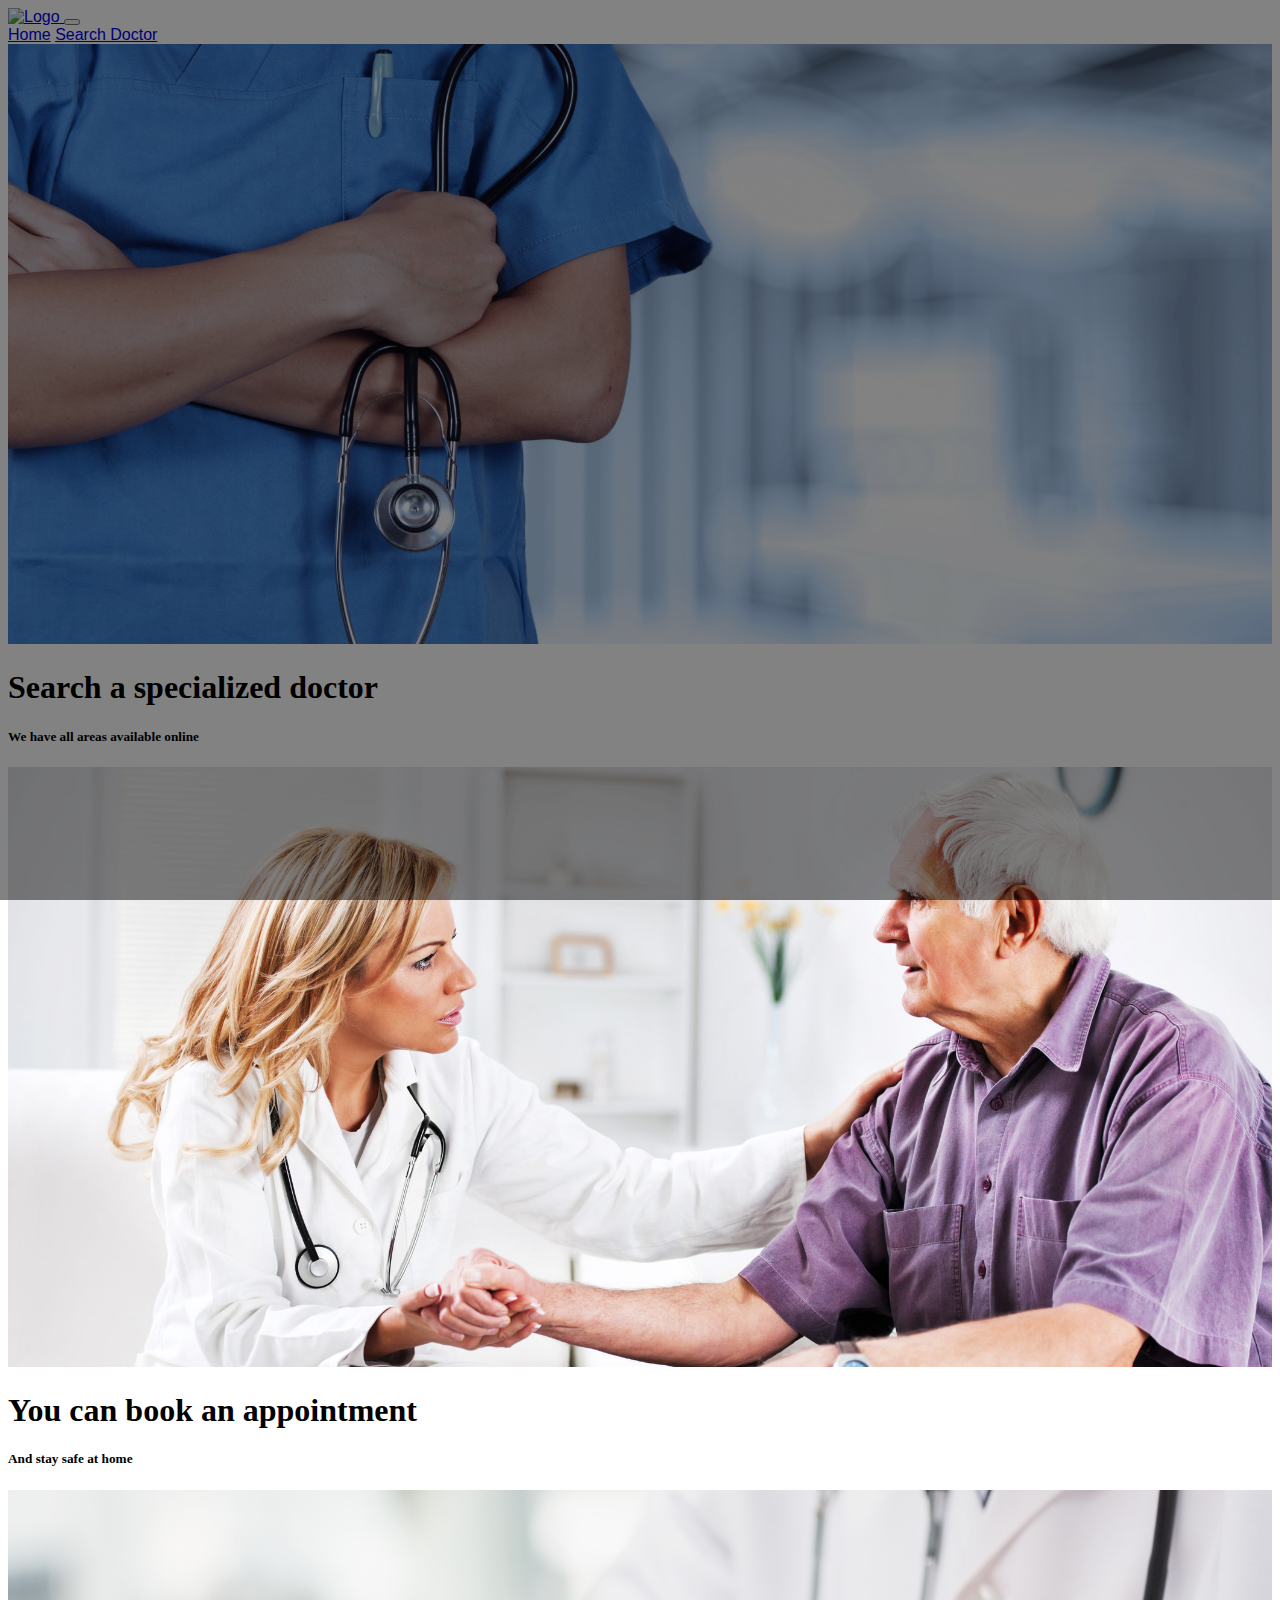
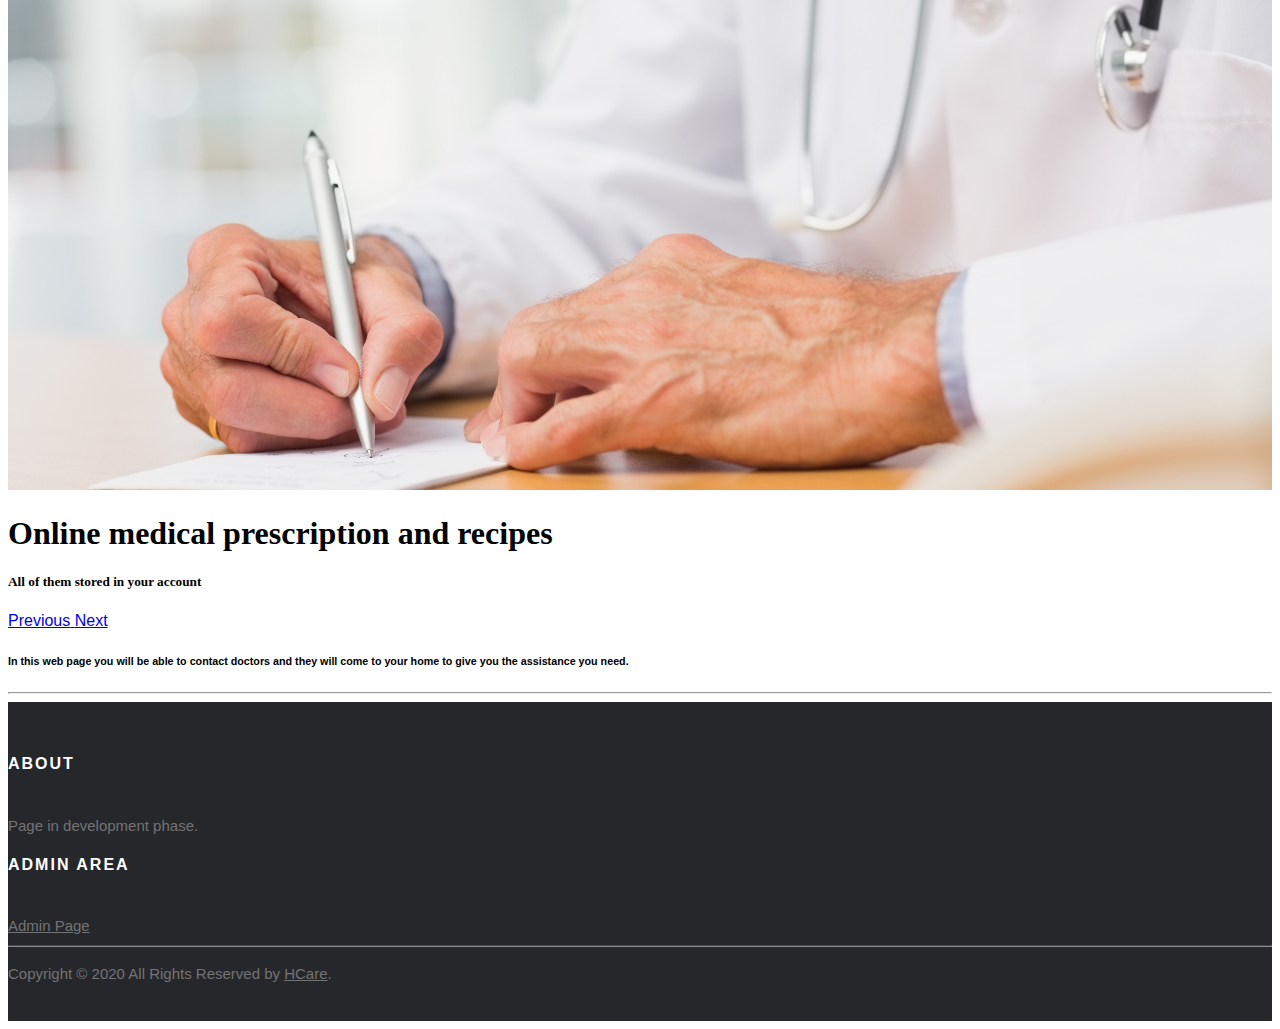
==== index.html @ 336c706d "Implementar Carousel" ====
<!DOCTYPE html>
<html lang="en">

<head>
    <meta charset="utf-8">
    <meta name="viewport" content="width=device-width, initial-scale=1">
    <title>HCare</title>
    <meta name="description" content="HCare é um site de médicos ao domicilio">

    <link rel="stylesheet" type="text/css" href="css/lib/font-awesome.min.css">
    <link rel="stylesheet" type="text/css" href="css/lib/bootstrap.min.css">
    <link rel="stylesheet" type="text/css" href="css/custom.css">
    <link rel='shortcut icon' type='image/x-icon' href='img/favicon.ico' />
</head>

<body>
    <div id="myModal" class="modal">
        <div class="modal-content">
            <div class="container">
                <div class="row">
                    <div class="col-lg-12">
                        <i class="closeModal fa fa-window-close"></i>
                        <form id="loginForm" role="form">
                            <div class="col form-group br-radius-zero">
                                <label>Your email </label>
                                <input type="text" id="loginEmail" class="form-control" placeholder="" required>
                            </div>

                            <div class="col form-group br-radius-zero">
                                <label>Your password</label>
                                <input type="password" id="loginPassword" class="form-control" placeholder="" required>
                            </div>

                            <div class="col form-group br-radius-zero">
                                <div id="loginMessage"></div>
                                <button type="submit" class="btn btn-primary btn-block"> Login </button>
                            </div>
                        </form>
                    </div>
                </div>

            </div>
        </div>
    </div>

    <nav class="navbar navbar-expand-md navbar-light bg-light">
        <a href="index.html" class="navbar-brand">
            <img src="img/logo.png" height="45" alt="Logo">
        </a>
        <button type="button" class="navbar-toggler" data-toggle="collapse" data-target="#navbarCollapse">
            <span class="navbar-toggler-icon"></span>
        </button>

        <div class="collapse navbar-collapse" id="navbarCollapse">
            <div class="navbar-nav">
                <a href="index.html" class="nav-item nav-link active">Home</a>
                <a href="#" class="nav-item nav-link">Search Doctor </a>
            </div>
            <div class="navbar-nav ml-auto">
                <a href="#" id="loginStatusNavLink" class="nav-item nav-link visible"></a>
                <a href="register.html" id="registerNavLink" class="nav-item nav-link"></a>
                <a href="editProfile.html" id="editProfileNavLink" class="nav-item nav-link"></a>
            </div>
        </div>
    </nav>

    <div id="customCarousel" class="carousel slide" data-ride="carousel">
        <div class="carousel-inner">
          <div class="carousel-item active">
            <img class="d-block w-100" src="img/slider/slider-1.jpg" alt="First slide">
            <div class="carousel-caption d-none d-md-block">
                <h1>Search a specialized doctor</h1>
                <h5>We have all areas available online</h5>
              </div>
          </div>
          <div class="carousel-item">
            <img class="d-block w-100" src="img/slider/slider-2.jpg"  alt="Second slide">
            <div class="carousel-caption d-none d-md-block">
                <h1>You can book an appointment</h1>
                <h5>And stay safe at home</h5>
              </div>
          </div>
          <div class="carousel-item">
            <img class="d-block w-100" src="img/slider/slider-3.jpg" alt="Third slide">
            <div class="carousel-caption d-none d-md-block">
                <h1>Online medical prescription and recipes</h1>
                <h5>All of them stored in your account</h5>
              </div>
          </div>
        </div>
        <a class="carousel-control-prev" href="#customCarousel" role="button" data-slide="prev">
          <span class="carousel-control-prev-icon" aria-hidden="true"></span>
          <span class="sr-only">Previous</span>
        </a>
        <a class="carousel-control-next" href="#customCarousel" role="button" data-slide="next">
          <span class="carousel-control-next-icon" aria-hidden="true"></span>
          <span class="sr-only">Next</span>
        </a>
      </div>

    <div class="container">
        <div class="row">
            <div class="col-md-12 text-center">
                <h6>In this web page you will be able to contact doctors and they will come to your home to give you the assistance you need.</h6>
            </div>
        </div>
        <hr>
    </div>

    <footer class="customFooter">
        <div class="container">
            <div class="row">
                <div class="col-md-12">
                    <h6>About</h6>
                    <p class="text-justify">Page in development phase.</p>
                </div>
                <div class="col-md-12">
                    <h6>Admin Area</h6>
                    <a href="admin.html" class="text-justify">Admin Page</a>
                </div>
            </div>
            <hr>
        </div>
        <div class="container">
            <div class="row">
                <div class="col-md-12">
                    <p class="copyright-text">Copyright &copy; 2020 All Rights Reserved by
                        <a href="#">HCare</a>.
                    </p>
                </div>
            </div>
        </div>
    </footer>

    <script src="js/lib/jquery.min.js"></script>
    <script src="js/lib/bootstrap.min.js"></script>
    <script type="module" src="js/App.js"></script>
</body>

</html>
---- css/custom.css ----
/* ################ MAIN ELEMENTS ################ */

body {
    font-family: 'Open Sans', sans-serif;
}

/* ################ CAROUSEL ################ */

.carousel-item h1, .carousel-item h5{
    font-family: "Times New Roman", Times, serif;
}

.carousel-item img
{
    object-fit: cover;
    width: 100%;
    height: 600px;
}

.carousel-item:after {
    content:"";
    display:block;
    position:absolute;
    top:0;
    bottom:0;
    left:0;
    right:0;
    background:rgba(0,0,0,0.2);
  }

/* ################ ADMIN USER PROFILES ################ */

.adminAction {
    width: 90px;
    height: 30px;
}

.main-section {
    border: 2px solid #207785;
    background-color: #fff;
    margin: 30px;
    width: 300px;
}

.user-detail {
    margin: -50px 0px 30px 0px;
}

.user-detail img {
    height: 100px;
    width: 100px;
}

.user-detail h5 {
    margin: 15px 0px 5px 0px;
}


/* ################ MODAL ################ */

.adminModal {
    display: none;
    position: fixed;
    z-index: 1;
    /* Show above everything else */
    left: 0;
    top: 0;
    width: 100%;
    height: 100%;
    overflow: none;
    background-color: rgb(39, 39, 39);
    background-color: rgb(39, 39, 39)
}

.modal {
    display: none;
    position: fixed;
    z-index: 1;
    /* Show above everything else */
    left: 0;
    top: 0;
    width: 100%;
    height: 100%;
    overflow: none;
    background-color: rgb(39, 39, 39);
    background-color: rgba(39, 39, 39, 0.6);
}

.modal-content {
    background-color: #fefefe;
    margin: 15% auto;
    padding: 20px;
    border: 1px solid #888;
    width: 400px;
    -webkit-animation: fadeInDown 500ms ease-in-out;
    animation: fadeInDown 500ms ease-in-out;
}

.closeModal {
    color: #aaa;
    height: 25px;
    width: 25px;
}

.closeModal:hover,
.close:focus {
    color: rgb(22, 17, 17);
    cursor: pointer;
}


/* ################ AVATAR ################ */

.littleAvatar {
    vertical-align: middle;
    width: 50px;
    height: 50px;
    border-radius: 50%;
    cursor: pointer;
}

.avatar {
    vertical-align: middle;
    width: 200px;
    height: 200px;
    border-radius: 50%;
}

.boxAvatar {
    margin-top: 40px;
}


/* ################ ANIMATION ################ */


/* Chrome, Safari, Opera */

@-webkit-keyframes fadeInDown {
    0% {
        opacity: 0;
        -webkit-transform: translateY(-40px);
    }
    100% {
        opacity: 1;
        -webkit-transform: translateY(0);
    }
}


/* Standard syntax */

@keyframes fadeInDown {
    0% {
        opacity: 0;
        transform: translateY(-40px);
    }
    100% {
        opacity: 1;
        transform: translateY(0);
    }
}


/* ################ MAIN PAGE ################ */

.BoxImageWithText {
    position: relative;
    text-align: center;
    color: white;
    object-fit: cover;
}

.ImageCropped {
    object-fit: cover;
    width: 100%;
    height: 700px;
}

.centered {
    position: absolute;
    top: 50%;
    left: 50%;
    transform: translate(-50%, -50%);
}

.jumbotron {
    background: rgba(80, 118, 167, 0.3);
}


/* ################ Ratings ################ */

.lead{
    margin-bottom: 100px;
}

.stars-outer {
    position: relative;
    display: inline-block;
  }
  
.stars-inner {
    position: absolute;
    top: 0;
    left: 0;
    white-space: nowrap;
    overflow: hidden;
    width: 0;
  }
  
.stars-outer::before {
    content: "\f005 \f005 \f005 \f005 \f005";
    font-family: "Font Awesome 5 Free";
    font-weight: 900;
    color: #ccc;
  }
  
.stars-inner::before {
    content: "\f005 \f005 \f005 \f005 \f005";
    font-family: "Font Awesome 5 Free";
    font-weight: 900;
    color: #f8ce0b;
  }


/* ################ FOOTER ################ */

.customFooter {
    width: 100%;
    background-color: #26272b;
    padding: 45px 0 20px;
    font-size: 15px;
    line-height: 24px;
    color: #737373;
}

.customFooter hr {
    border-top-color: #bbb;
    opacity: 0.5
}

.customFooter h6 {
    color: #fff;
    font-size: 16px;
    text-transform: uppercase;
    margin-top: 5px;
    letter-spacing: 2px
}

.customFooter a {
    color: #737373;
}
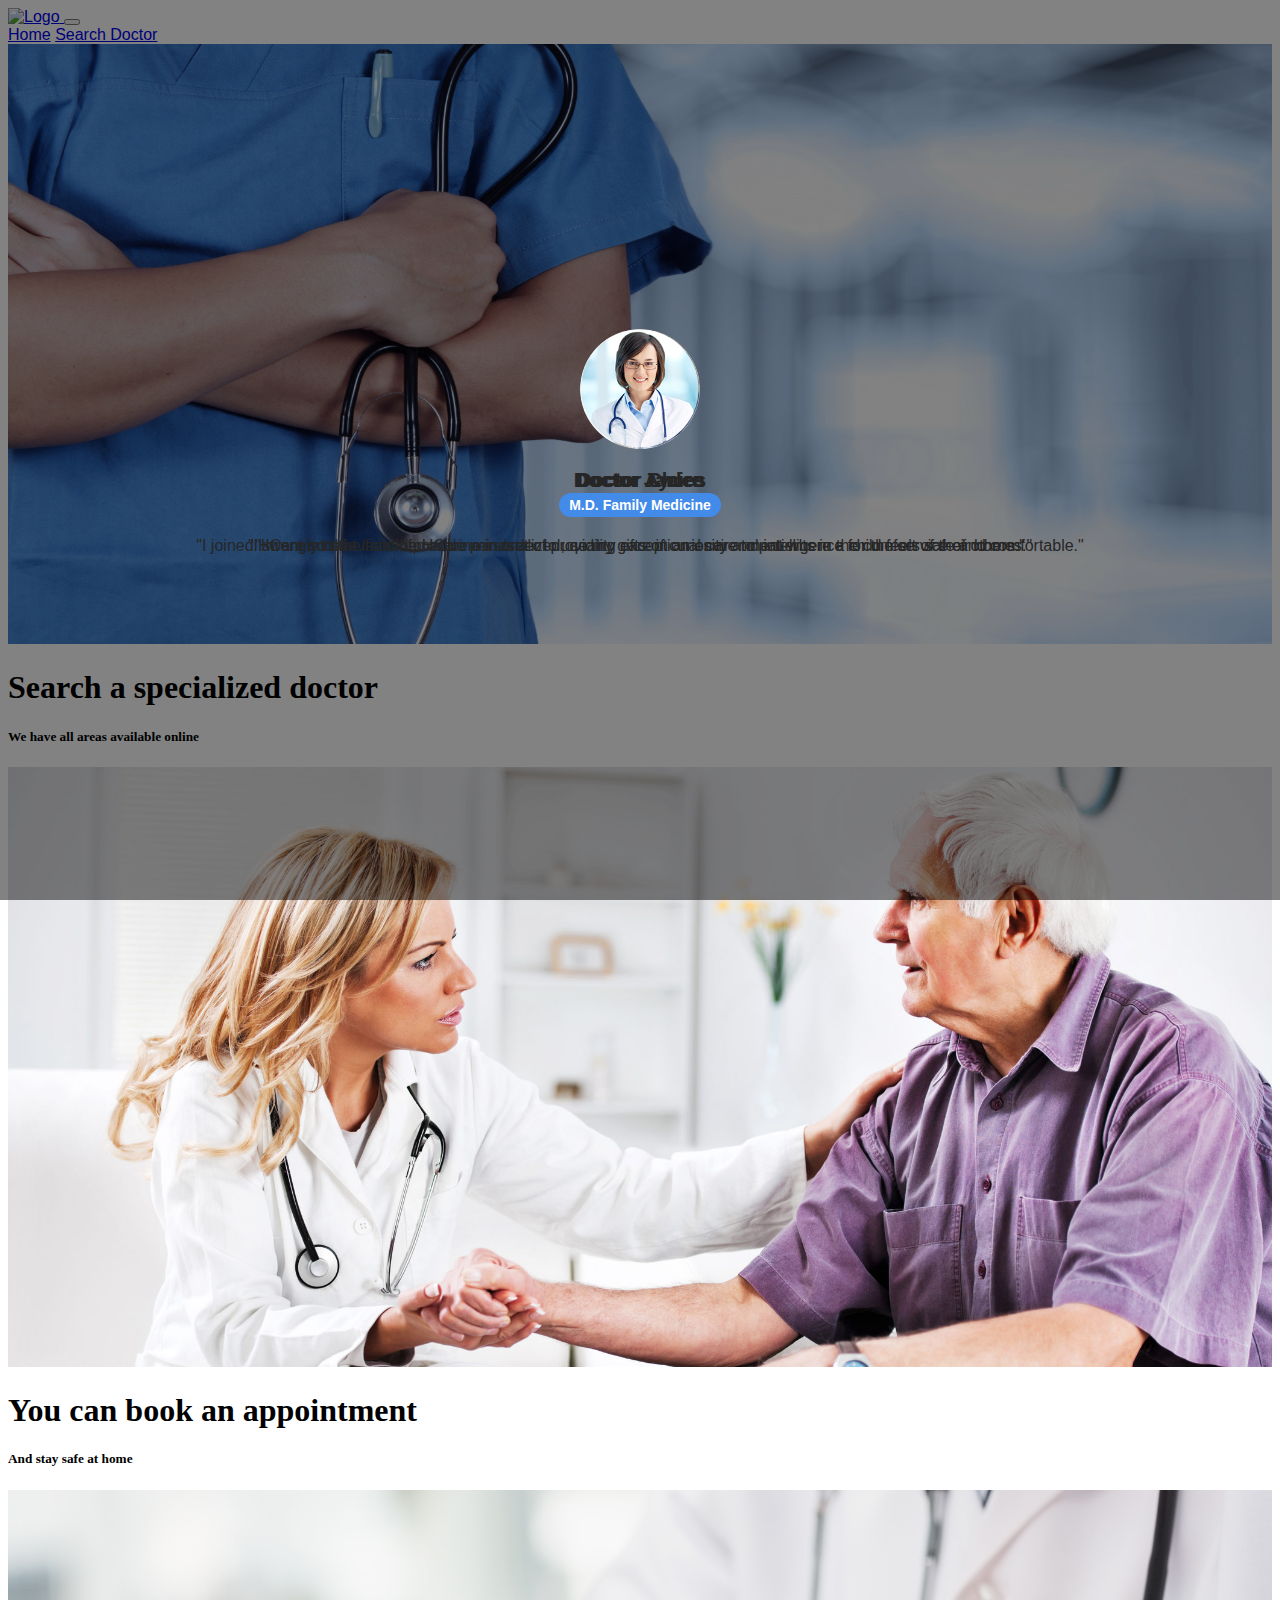
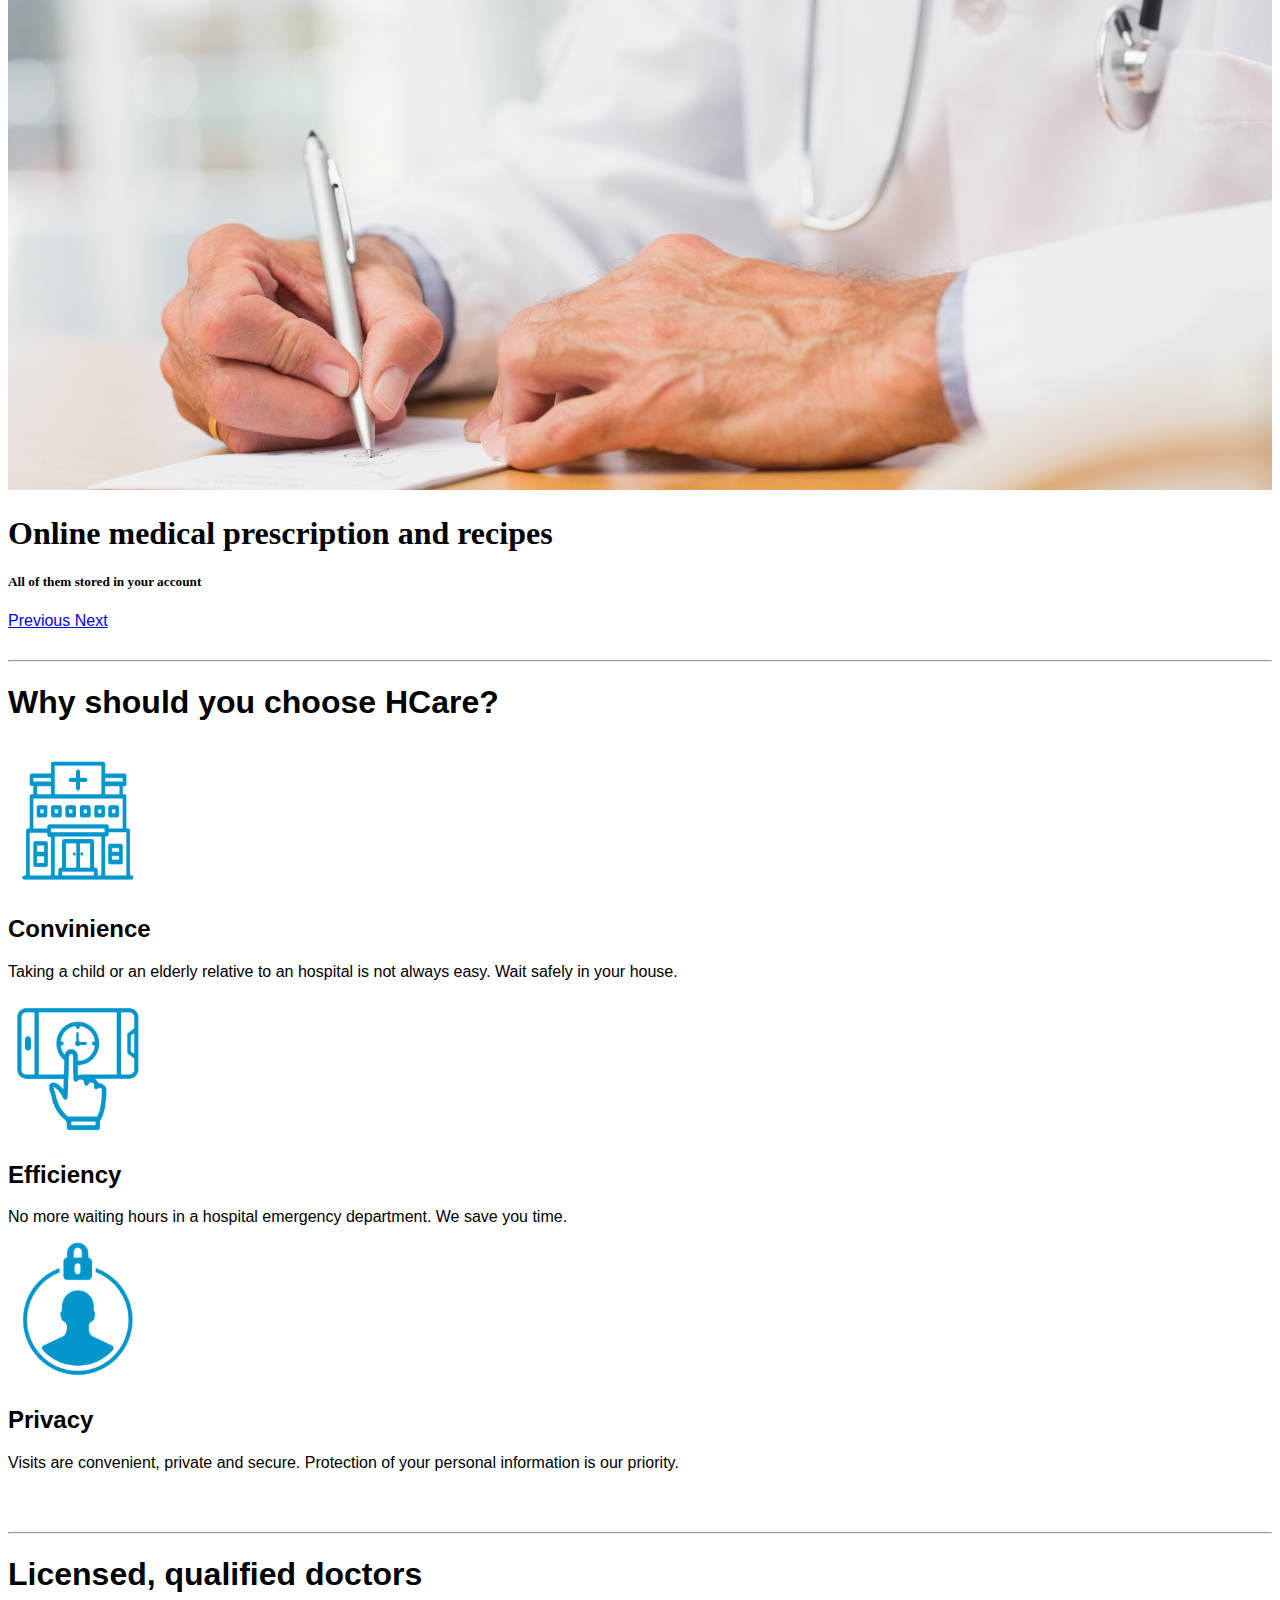
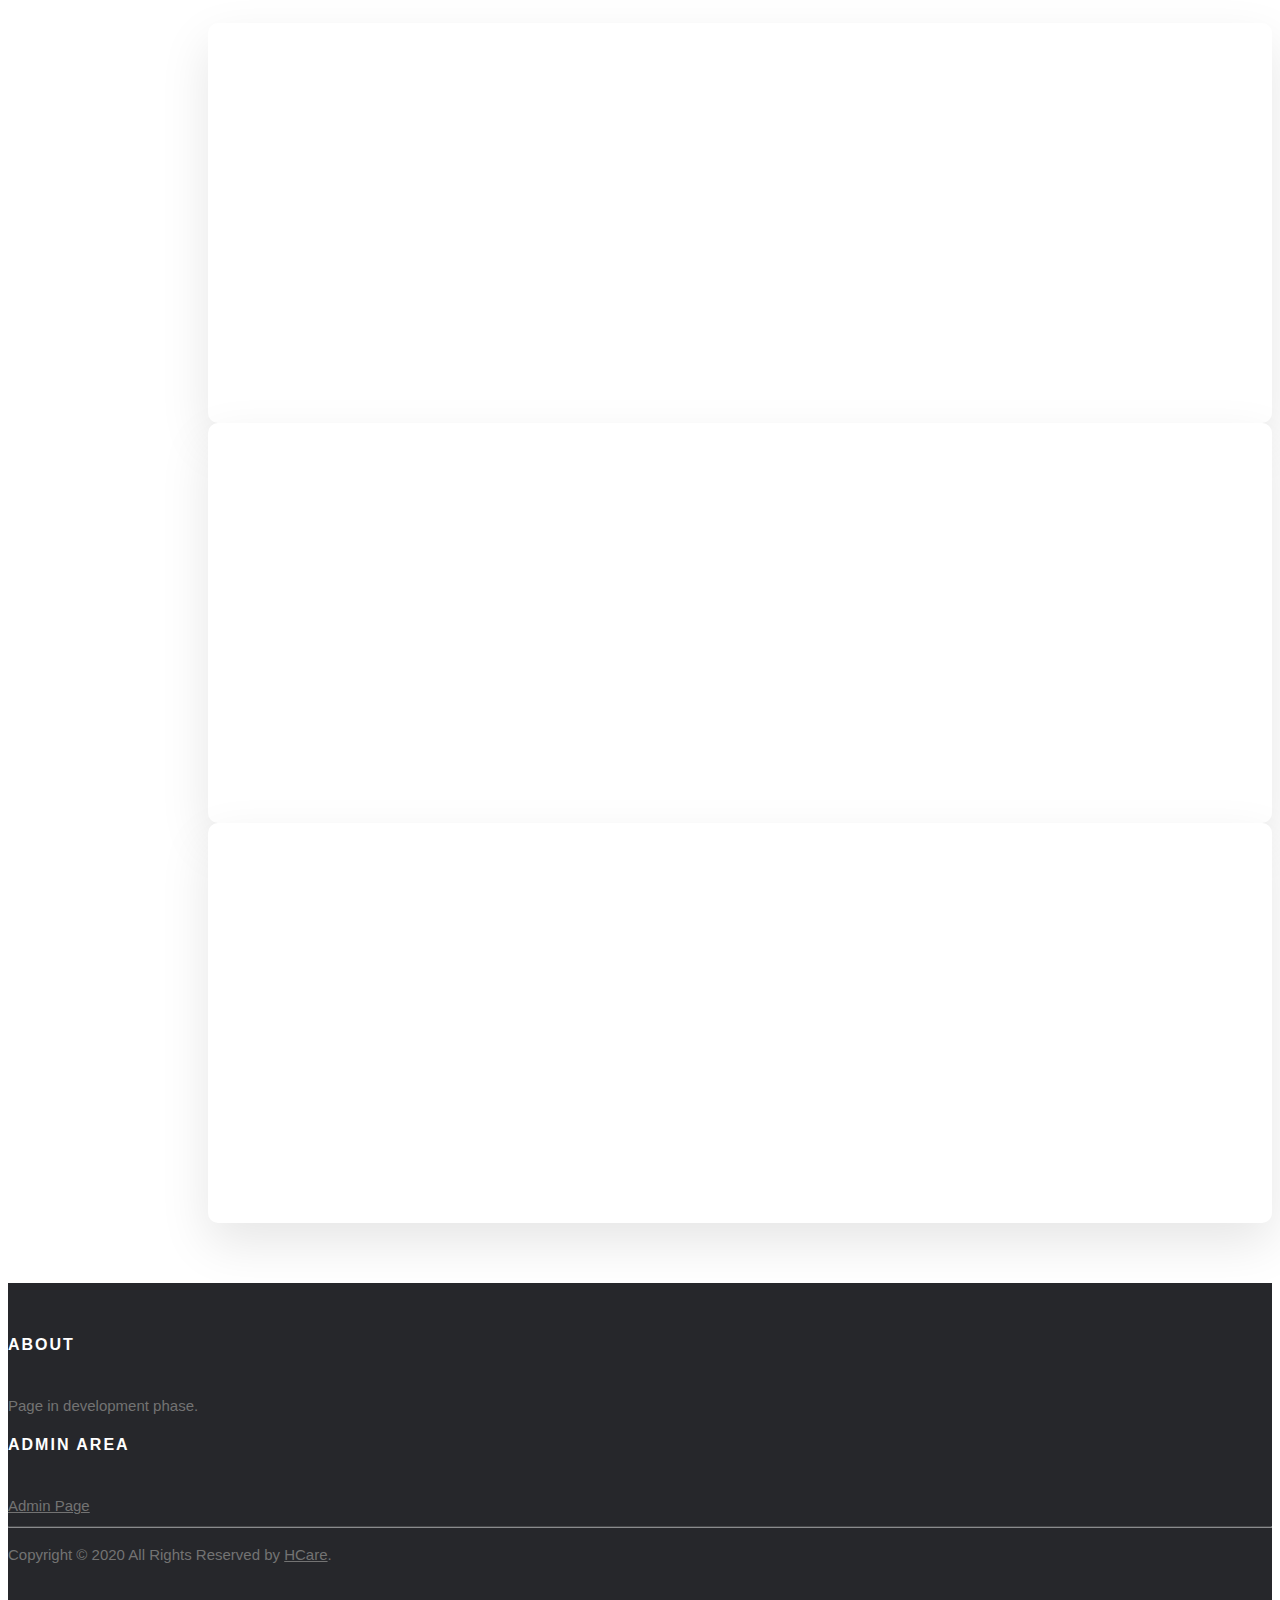
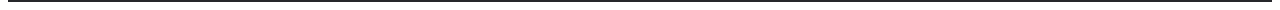
==== commit e91b5626: "Adicionar cards dos perfis dos doutores" ====
--- a/index.html
+++ b/index.html
@@ -66,45 +66,108 @@
 
     <div id="customCarousel" class="carousel slide" data-ride="carousel">
         <div class="carousel-inner">
-          <div class="carousel-item active">
-            <img class="d-block w-100" src="img/slider/slider-1.jpg" alt="First slide">
-            <div class="carousel-caption d-none d-md-block">
-                <h1>Search a specialized doctor</h1>
-                <h5>We have all areas available online</h5>
-              </div>
-          </div>
-          <div class="carousel-item">
-            <img class="d-block w-100" src="img/slider/slider-2.jpg"  alt="Second slide">
-            <div class="carousel-caption d-none d-md-block">
-                <h1>You can book an appointment</h1>
-                <h5>And stay safe at home</h5>
-              </div>
-          </div>
-          <div class="carousel-item">
-            <img class="d-block w-100" src="img/slider/slider-3.jpg" alt="Third slide">
-            <div class="carousel-caption d-none d-md-block">
-                <h1>Online medical prescription and recipes</h1>
-                <h5>All of them stored in your account</h5>
-              </div>
-          </div>
+            <div class="carousel-item active">
+                <img class="d-block w-100" src="img/slider/slider-1.jpg" alt="First slide">
+                <div class="carousel-caption d-none d-md-block">
+                    <h1>Search a specialized doctor</h1>
+                    <h5>We have all areas available online</h5>
+                </div>
+            </div>
+            <div class="carousel-item">
+                <img class="d-block w-100" src="img/slider/slider-2.jpg" alt="Second slide">
+                <div class="carousel-caption d-none d-md-block">
+                    <h1>You can book an appointment</h1>
+                    <h5>And stay safe at home</h5>
+                </div>
+            </div>
+            <div class="carousel-item">
+                <img class="d-block w-100" src="img/slider/slider-3.jpg" alt="Third slide">
+                <div class="carousel-caption d-none d-md-block">
+                    <h1>Online medical prescription and recipes</h1>
+                    <h5>All of them stored in your account</h5>
+                </div>
+            </div>
         </div>
         <a class="carousel-control-prev" href="#customCarousel" role="button" data-slide="prev">
-          <span class="carousel-control-prev-icon" aria-hidden="true"></span>
-          <span class="sr-only">Previous</span>
+            <span class="carousel-control-prev-icon" aria-hidden="true"></span>
+            <span class="sr-only">Previous</span>
         </a>
         <a class="carousel-control-next" href="#customCarousel" role="button" data-slide="next">
-          <span class="carousel-control-next-icon" aria-hidden="true"></span>
-          <span class="sr-only">Next</span>
+            <span class="carousel-control-next-icon" aria-hidden="true"></span>
+            <span class="sr-only">Next</span>
         </a>
-      </div>
-
-    <div class="container">
-        <div class="row">
-            <div class="col-md-12 text-center">
-                <h6>In this web page you will be able to contact doctors and they will come to your home to give you the assistance you need.</h6>
-            </div>
-        </div>
+    </div>
+
+    <div class="container" style="margin-top: 30px;">
         <hr>
+        <div class="row">
+            <div class="col-md-12 text-center" style="margin-bottom: 30px;">
+                <h1>Why should you choose HCare?</h1>
+            </div>
+        </div>
+        <div class="row">
+            <div class="col-lg-4  text-center">
+                <img class="rounded-circle" src="img/icons/convinience.png" width="140" height="140">
+                <h2>Convinience</h2>
+                <p>Taking a child or an elderly relative to an hospital is not always easy. Wait
+                    safely in your house.</p>
+            </div>
+            <div class="col-lg-4  text-center">
+                <img class="rounded-circle" src="img/icons/efficiency.png" width="140" height="140">
+                <h2>Efficiency</h2>
+                <p>No more waiting hours in a hospital emergency department. We save you time.</p>
+            </div>
+            <div class="col-lg-4  text-center">
+                <img class="rounded-circle" src="img/icons/privacy.png" width="140" height="140">
+                <h2>Privacy</h2>
+                <p>Visits are convenient, private and secure. Protection of your personal
+                    information is our priority.</p>
+            </div>
+        </div>
+    </div>
+
+    <div class="container" style="margin-top: 60px;margin-bottom: 60px;">
+        <hr>
+        <div class="row">
+            <div class="col-md-12 text-center" style="margin-bottom: 30px;">
+                <h1>Licensed, qualified doctors</h1>
+            </div>
+        </div>
+
+        <div class="row">
+            <div class="card customCard col-md-3 mx-auto">
+                <div class="box">
+                    <div class="img">
+                        <img src="img/doctors/1.png">
+                    </div>
+                    <h2>Doctor James<br><span>M.D. Pediatrics</span></h2>
+                    <p> "I strongly believe in the HCare mindset of providing exceptional care to patients in the
+                        comfort of their homes."</p>
+                </div>
+            </div>
+
+            <div class="card customCard col-md-3 mx-auto">
+                <div class="box">
+                    <div class="img">
+                        <img src="img/doctors/2.png">
+                    </div>
+                    <h2>Doctor Claire<br><span>D.O Psychiatry</span></h2>
+                    <p> "I joined HCare so that I could provide personalized, quality care in an environment where a
+                        child feels safe and comfortable."</p>
+                </div>
+            </div>
+
+            <div class="card customCard col-md-3 mx-auto">
+                <div class="box">
+                    <div class="img">
+                        <img src="img/doctors/3.png">
+                    </div>
+                    <h2>Doctor Ayden<br><span>M.D. Family Medicine</span></h2>
+                    <p> "I went into the field of medicine in order to use my gifts of curiosity and intelligence for
+                        the service of others."</p>
+                </div>
+            </div>
+        </div>
     </div>
 
     <footer class="customFooter">
--- a/css/custom.css
+++ b/css/custom.css
@@ -2,6 +2,71 @@
 
 body {
     font-family: 'Open Sans', sans-serif;
+}
+
+/* ################ MAIN PAGE ################ */
+
+.iconsMainPage{
+    object-fit: cover;
+    height: 45px;
+}
+
+/* ################ DOCTORS CARDS ################ */
+
+.customCard {
+    margin-left: 200px;
+    min-height:400px;
+    background:#fff;
+    box-shadow:0 20px 50px rgba(0,0,0,.1);
+    border-radius:10px;
+    transition:0.5s;
+}
+
+.customCard .box {
+    position:absolute;
+    top:50%;
+    left:0;
+    transform:translateY(-50%);
+    text-align:center;
+    padding:20px;
+    box-sizing:border-box;
+    width:100%;
+}
+
+.customCard .box .img {
+    width:120px;
+    height:120px;
+    margin:0 auto;
+    border-radius:50%;
+    overflow:hidden;
+}
+
+.customCard .box .img img {
+    width:100%;
+    height:100%;
+}
+
+.customCard .box h2 {
+    font-size:20px;
+    color:#262626;
+    margin:20px auto;
+}
+
+.customCard .box h2 span {
+    font-size:14px;
+    background:#438be9;
+    color:#fff;
+    display:inline-block;
+    padding:4px 10px;
+    border-radius:15px;
+}
+
+.customCard .box p {
+    color:#262626;
+}
+
+.customCard .box span {
+    display:inline-flex;
 }
 
 /* ################ CAROUSEL ################ */
@@ -55,7 +120,6 @@
     margin: 15px 0px 5px 0px;
 }
 
-
 /* ################ MODAL ################ */
 
 .adminModal {
@@ -108,7 +172,6 @@
     cursor: pointer;
 }
 
-
 /* ################ AVATAR ################ */
 
 .littleAvatar {
@@ -130,9 +193,7 @@
     margin-top: 40px;
 }
 
-
 /* ################ ANIMATION ################ */
-
 
 /* Chrome, Safari, Opera */
 
@@ -147,7 +208,6 @@
     }
 }
 
-
 /* Standard syntax */
 
 @keyframes fadeInDown {
@@ -161,33 +221,11 @@
     }
 }
 
-
-/* ################ MAIN PAGE ################ */
-
-.BoxImageWithText {
-    position: relative;
-    text-align: center;
-    color: white;
-    object-fit: cover;
-}
-
-.ImageCropped {
-    object-fit: cover;
-    width: 100%;
-    height: 700px;
-}
-
-.centered {
-    position: absolute;
-    top: 50%;
-    left: 50%;
-    transform: translate(-50%, -50%);
-}
+/* ################ ADMIN PAGE ################ */
 
 .jumbotron {
     background: rgba(80, 118, 167, 0.3);
 }
-
 
 /* ################ Ratings ################ */
 
@@ -223,7 +261,6 @@
     color: #f8ce0b;
   }
 
-
 /* ################ FOOTER ################ */
 
 .customFooter {
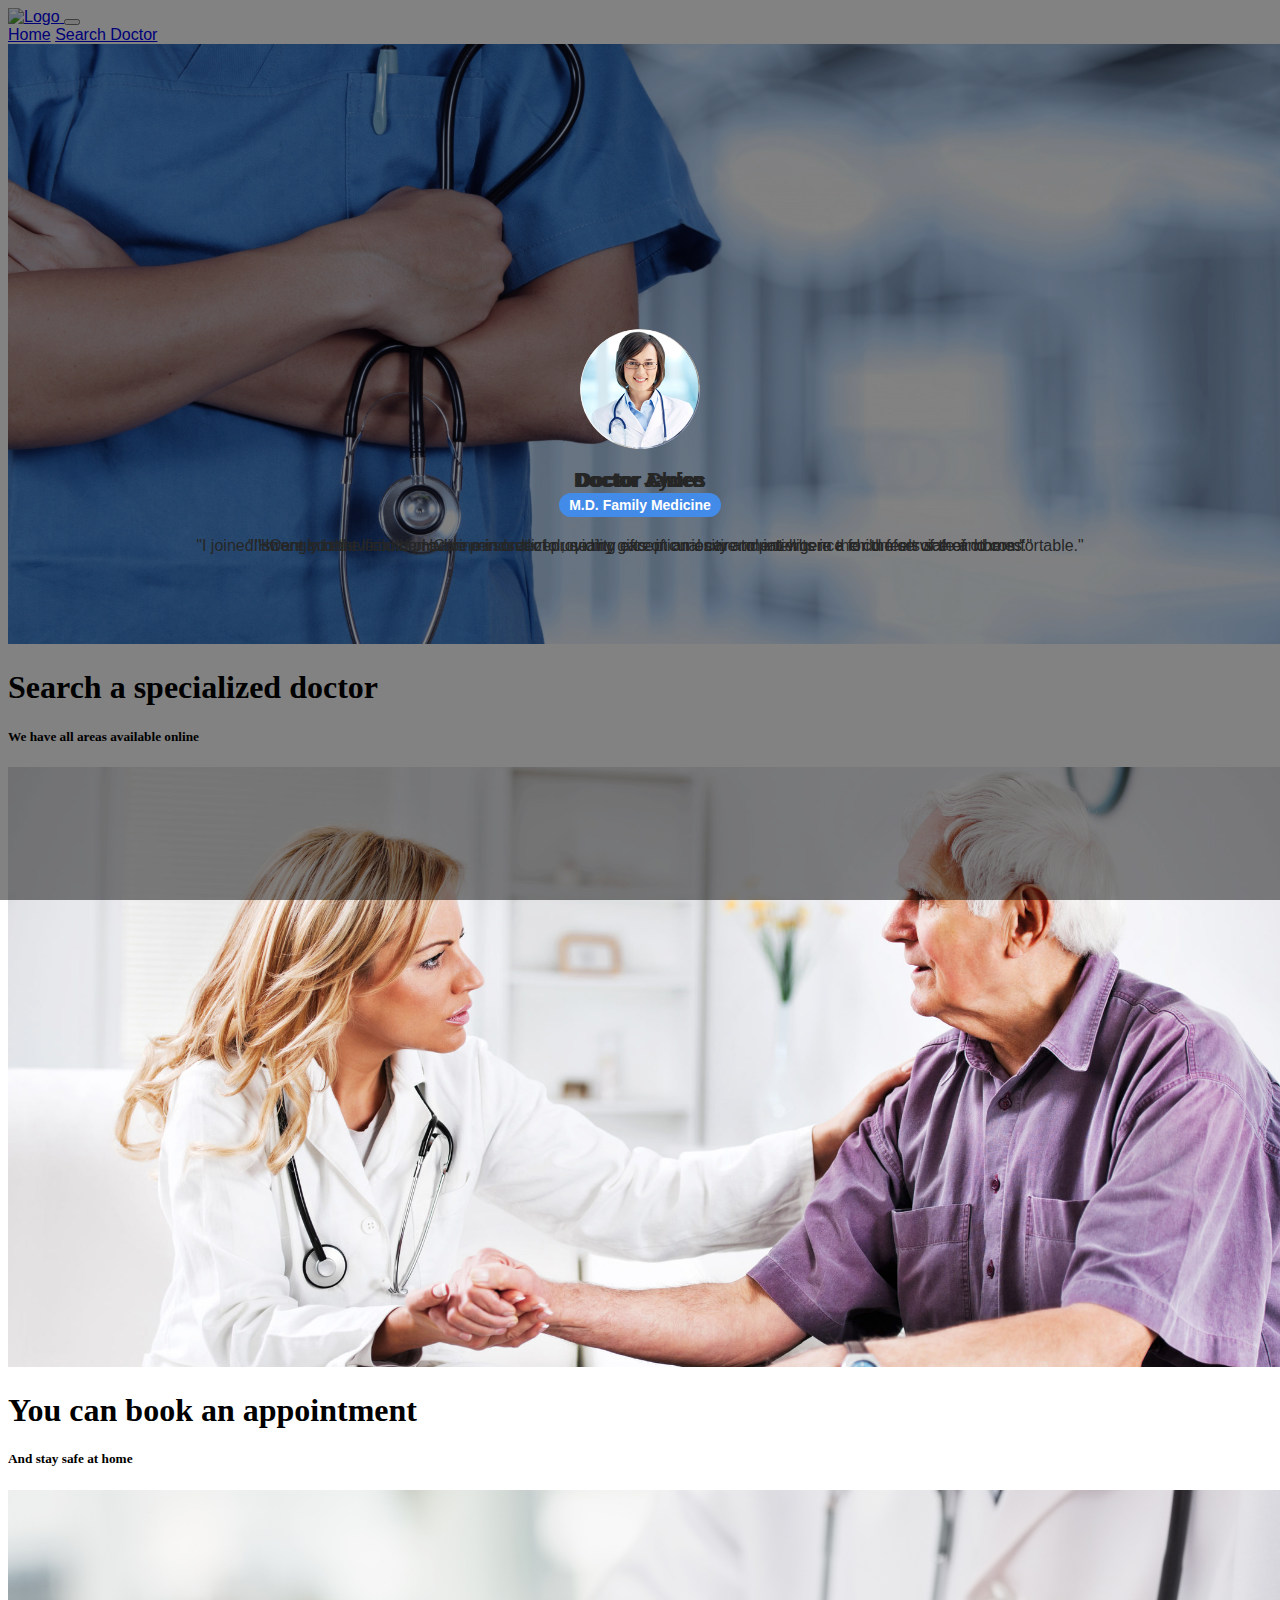
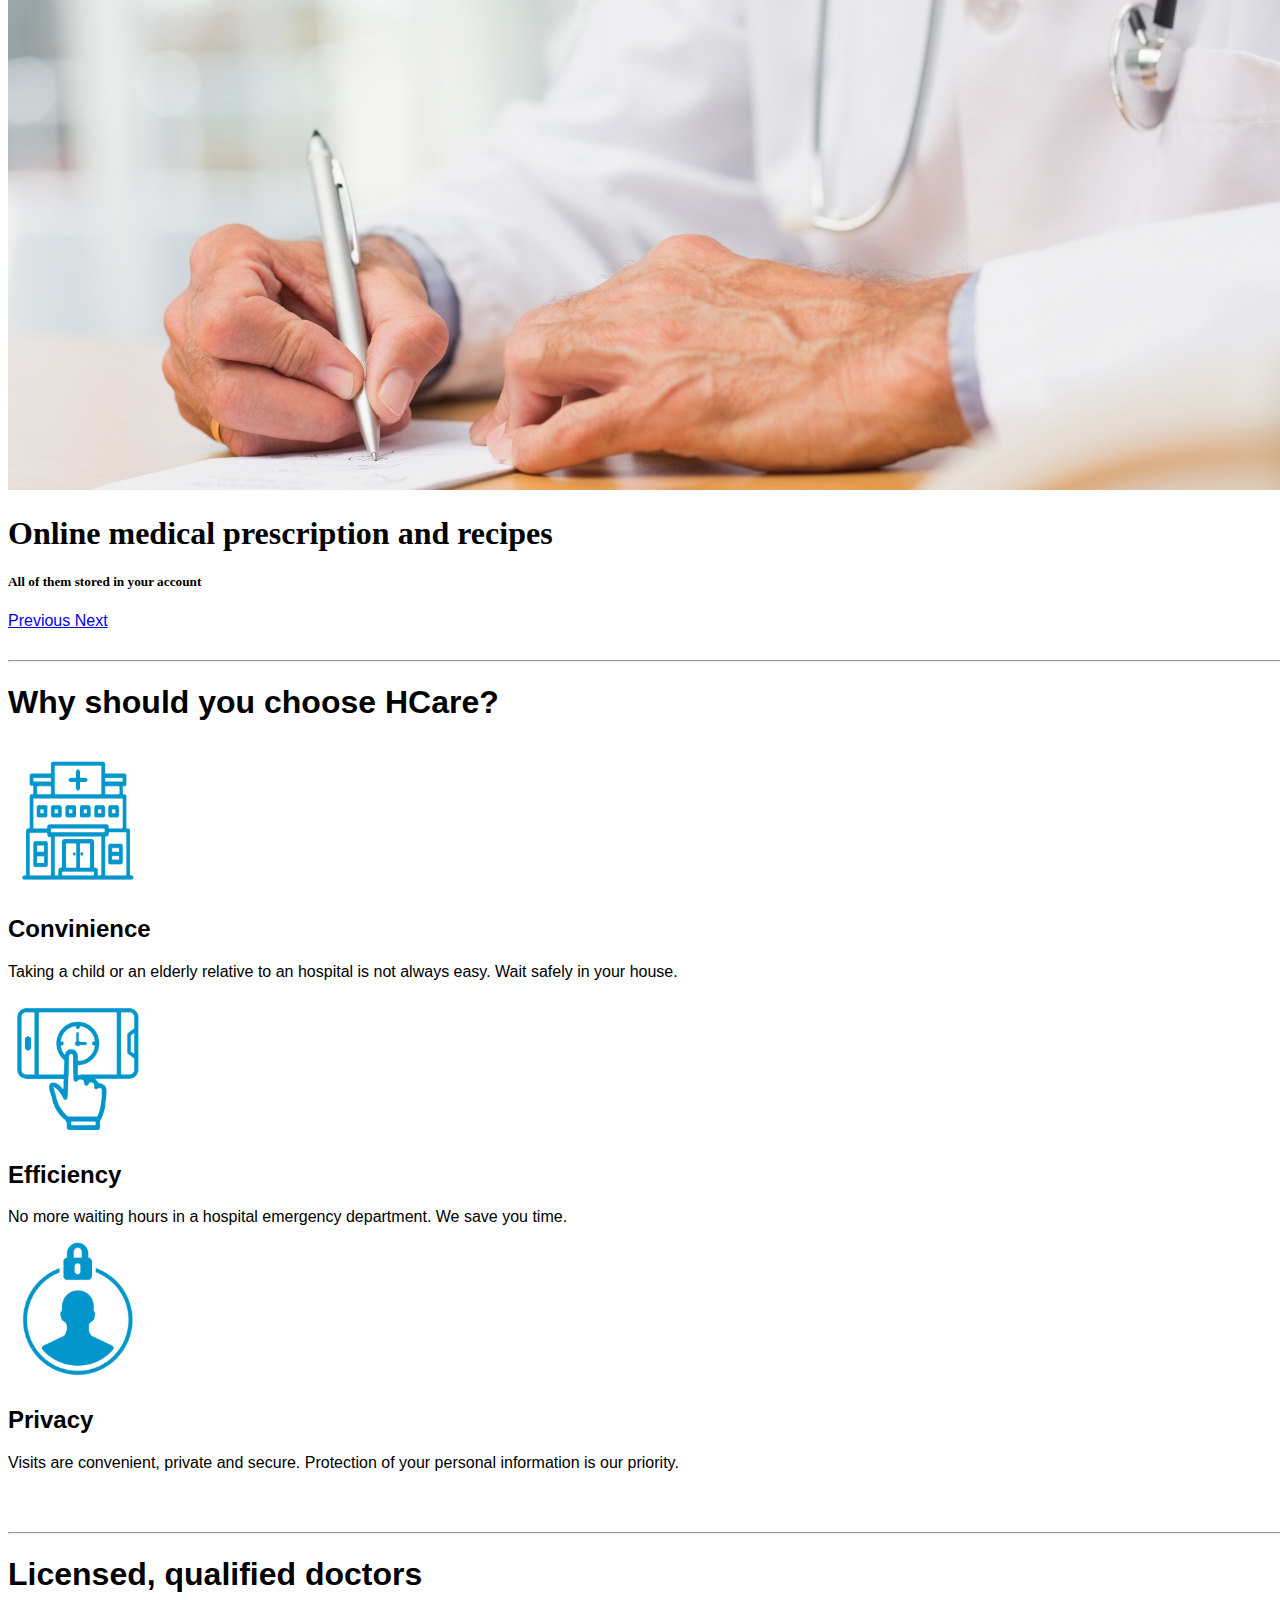
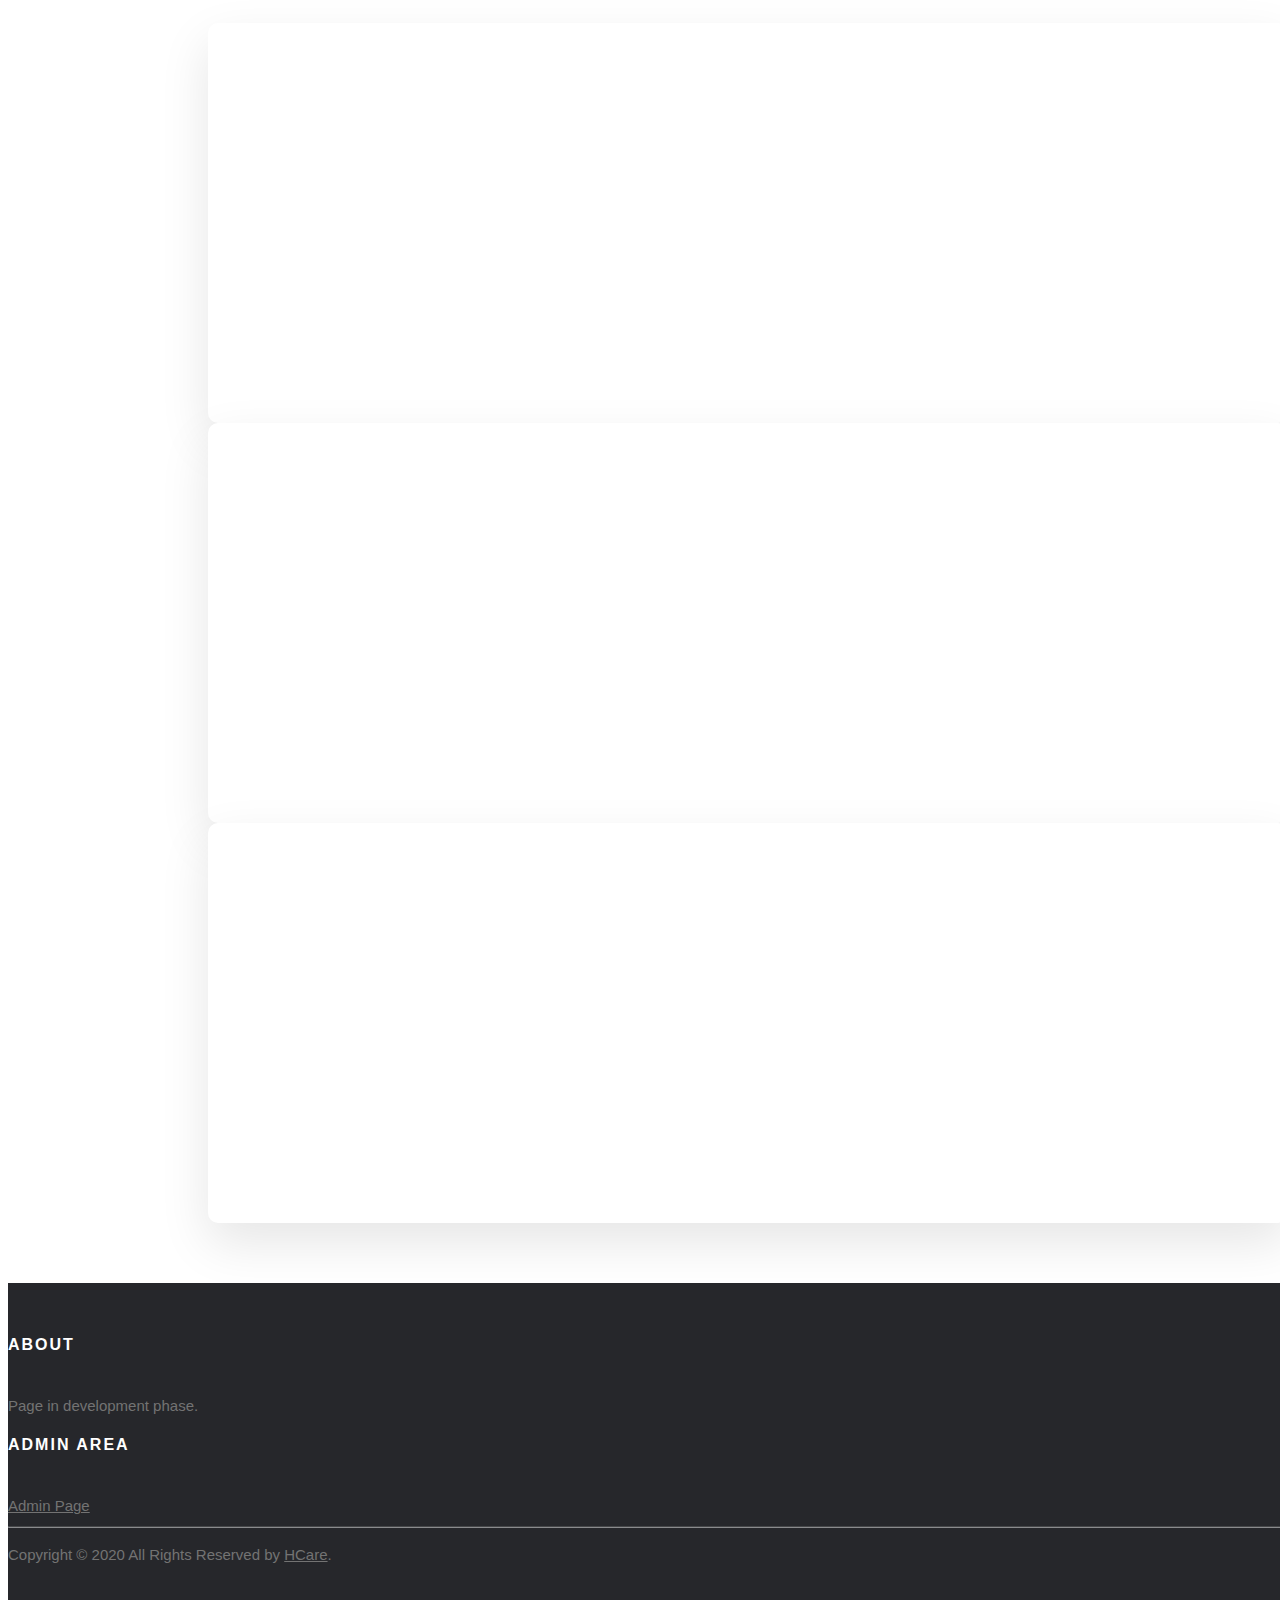
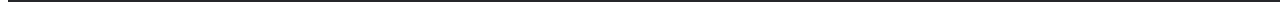
==== commit ada52184: "put doctors on the map" ====
--- a/index.html
+++ b/index.html
@@ -19,7 +19,9 @@
             <div class="container">
                 <div class="row">
                     <div class="col-lg-12">
-                        <i class="closeModal fa fa-window-close"></i>
+                        <div style=" text-align: right">
+                            <i class="closeModal fa fa-times"></i>
+                        </div>
                         <form id="loginForm" role="form">
                             <div class="col form-group br-radius-zero">
                                 <label>Your email </label>
@@ -54,7 +56,7 @@
         <div class="collapse navbar-collapse" id="navbarCollapse">
             <div class="navbar-nav">
                 <a href="index.html" class="nav-item nav-link active">Home</a>
-                <a href="#" class="nav-item nav-link">Search Doctor </a>
+                <a href="searchdoctor.html" class="nav-item nav-link">Search Doctor </a>
             </div>
             <div class="navbar-nav ml-auto">
                 <a href="#" id="loginStatusNavLink" class="nav-item nav-link visible"></a>
@@ -109,8 +111,7 @@
             <div class="col-lg-4  text-center">
                 <img class="rounded-circle" src="img/icons/convinience.png" width="140" height="140">
                 <h2>Convinience</h2>
-                <p>Taking a child or an elderly relative to an hospital is not always easy. Wait
-                    safely in your house.</p>
+                <p>Taking a child or an elderly relative to an hospital is not always easy. Wait safely in your house.</p>
             </div>
             <div class="col-lg-4  text-center">
                 <img class="rounded-circle" src="img/icons/efficiency.png" width="140" height="140">
@@ -120,8 +121,7 @@
             <div class="col-lg-4  text-center">
                 <img class="rounded-circle" src="img/icons/privacy.png" width="140" height="140">
                 <h2>Privacy</h2>
-                <p>Visits are convenient, private and secure. Protection of your personal
-                    information is our priority.</p>
+                <p>Visits are convenient, private and secure. Protection of your personal information is our priority.</p>
             </div>
         </div>
     </div>
@@ -141,8 +141,7 @@
                         <img src="img/doctors/1.png">
                     </div>
                     <h2>Doctor James<br><span>M.D. Pediatrics</span></h2>
-                    <p> "I strongly believe in the HCare mindset of providing exceptional care to patients in the
-                        comfort of their homes."</p>
+                    <p> "I strongly believe in the HCare mindset of providing exceptional care to patients in the comfort of their homes."</p>
                 </div>
             </div>
 
@@ -152,8 +151,7 @@
                         <img src="img/doctors/2.png">
                     </div>
                     <h2>Doctor Claire<br><span>D.O Psychiatry</span></h2>
-                    <p> "I joined HCare so that I could provide personalized, quality care in an environment where a
-                        child feels safe and comfortable."</p>
+                    <p> "I joined HCare so that I could provide personalized, quality care in an environment where a child feels safe and comfortable."</p>
                 </div>
             </div>
 
@@ -163,8 +161,7 @@
                         <img src="img/doctors/3.png">
                     </div>
                     <h2>Doctor Ayden<br><span>M.D. Family Medicine</span></h2>
-                    <p> "I went into the field of medicine in order to use my gifts of curiosity and intelligence for
-                        the service of others."</p>
+                    <p> "I went into the field of medicine in order to use my gifts of curiosity and intelligence for the service of others."</p>
                 </div>
             </div>
         </div>
--- a/css/custom.css
+++ b/css/custom.css
@@ -261,6 +261,80 @@
     color: #f8ce0b;
   }
 
+  /* ################ Doctor Profile ################ */
+
+  .doctor_img {
+    display: block;
+    margin-left: auto;
+    margin-right: auto;
+    width: 20%;
+    margin-top: 50px;
+  }
+
+  .title{
+    text-align: center;
+    margin-top: 20px;
+    font-size: 25px;
+  }
+
+  .p1{
+    text-align: center;
+    margin-top: 15px;
+    font-size: 20px;
+  }
+
+  html {
+    width: 100%;
+    height: 100%;
+}
+
+body {
+    width: 100%;
+    height: 100%;
+}
+
+  .commentBox {
+    padding: 1%;
+    width: 96%;
+    border: 1px solid #000;
+    background-color: #f0f0f0;
+    margin-bottom: 10px;
+}
+
+.leftPanelImg {
+    width: 10%;
+    float: left;
+}
+
+.leftPanelImg img {
+    border-radius: 100%
+}
+
+.rightPanel {
+    width: 85%;
+    float: left;
+    margin-left: 1%;
+}
+
+.clear {
+    clear: both;
+}
+
+.form {
+    padding: 10px;
+    border: 1px solid #000;
+    margin-bottom: 10px;
+    text-align: center;
+}
+
+.form input[type="text"],
+.form textarea,
+.form input[type="date"] {
+    border: 1px solid #000;
+    padding: 2px;
+    width: 300px;
+}
+
 /* ################ FOOTER ################ */
 
 .customFooter {
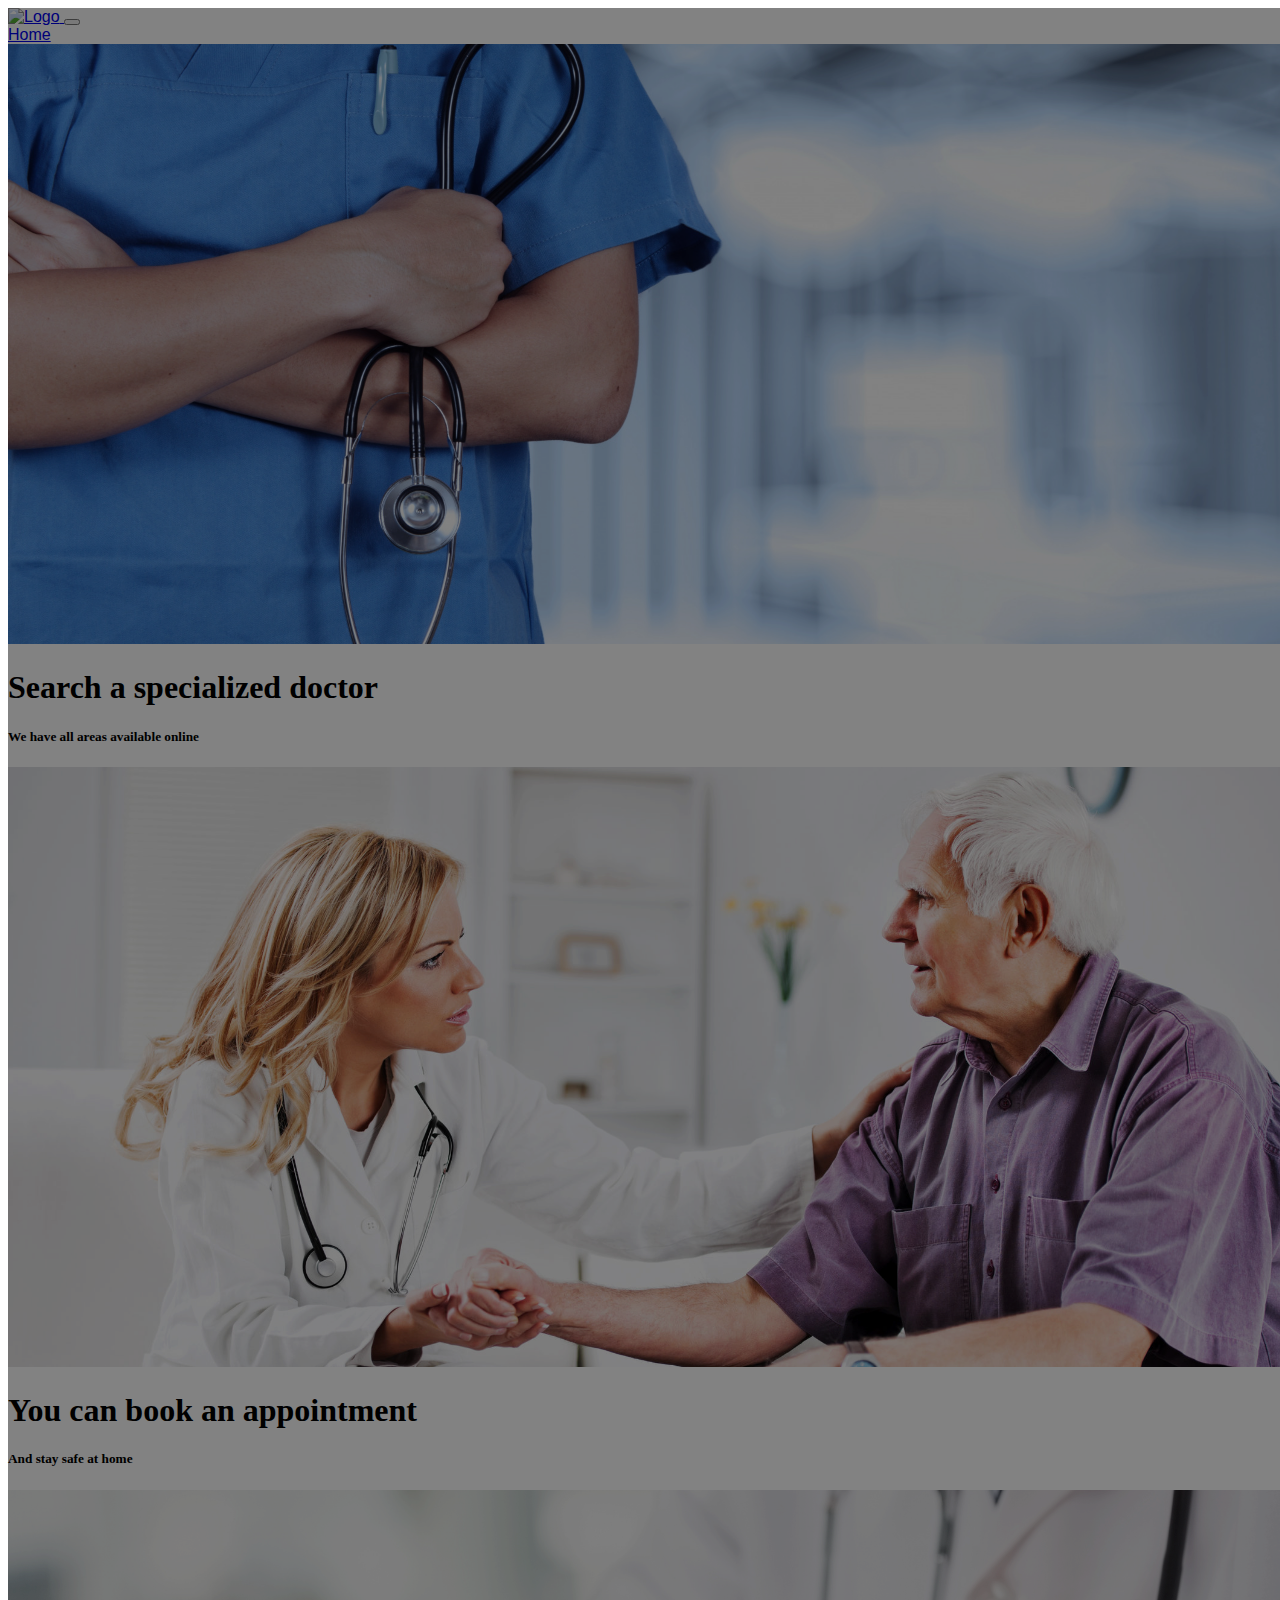
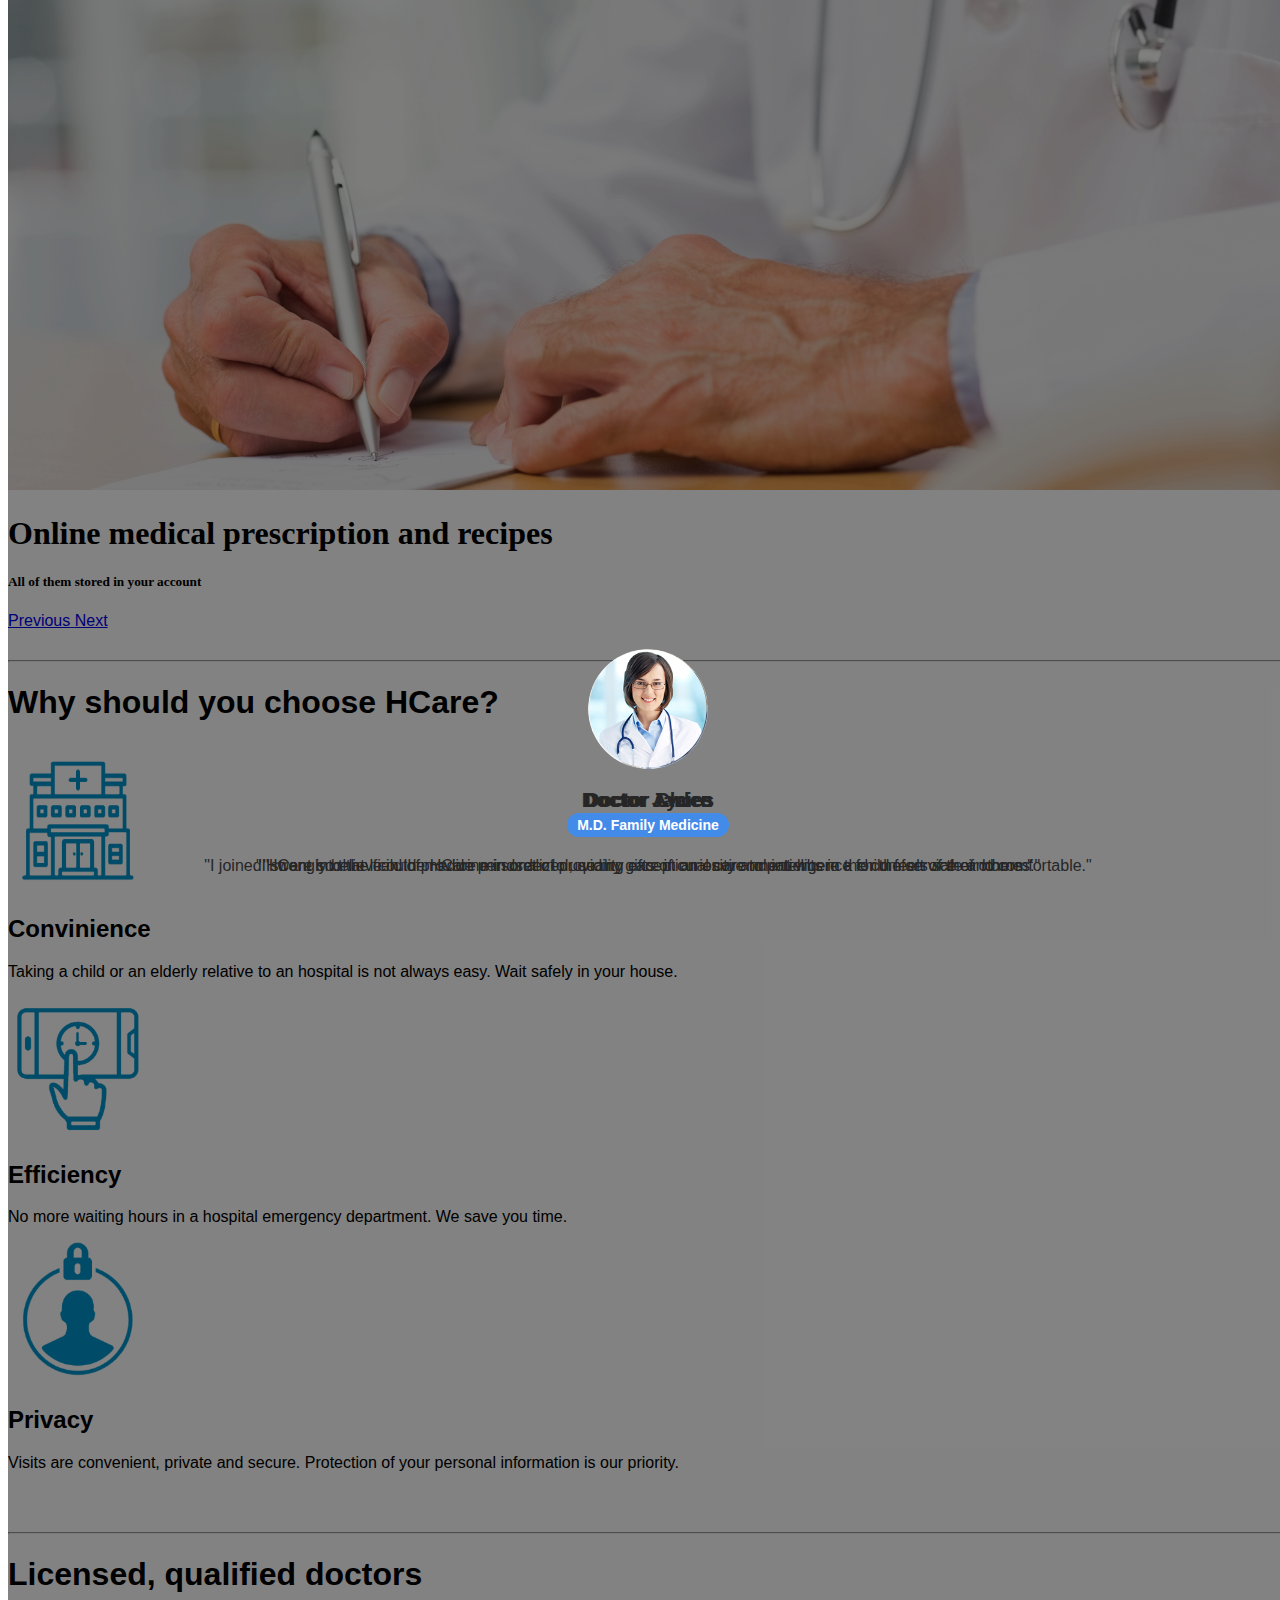
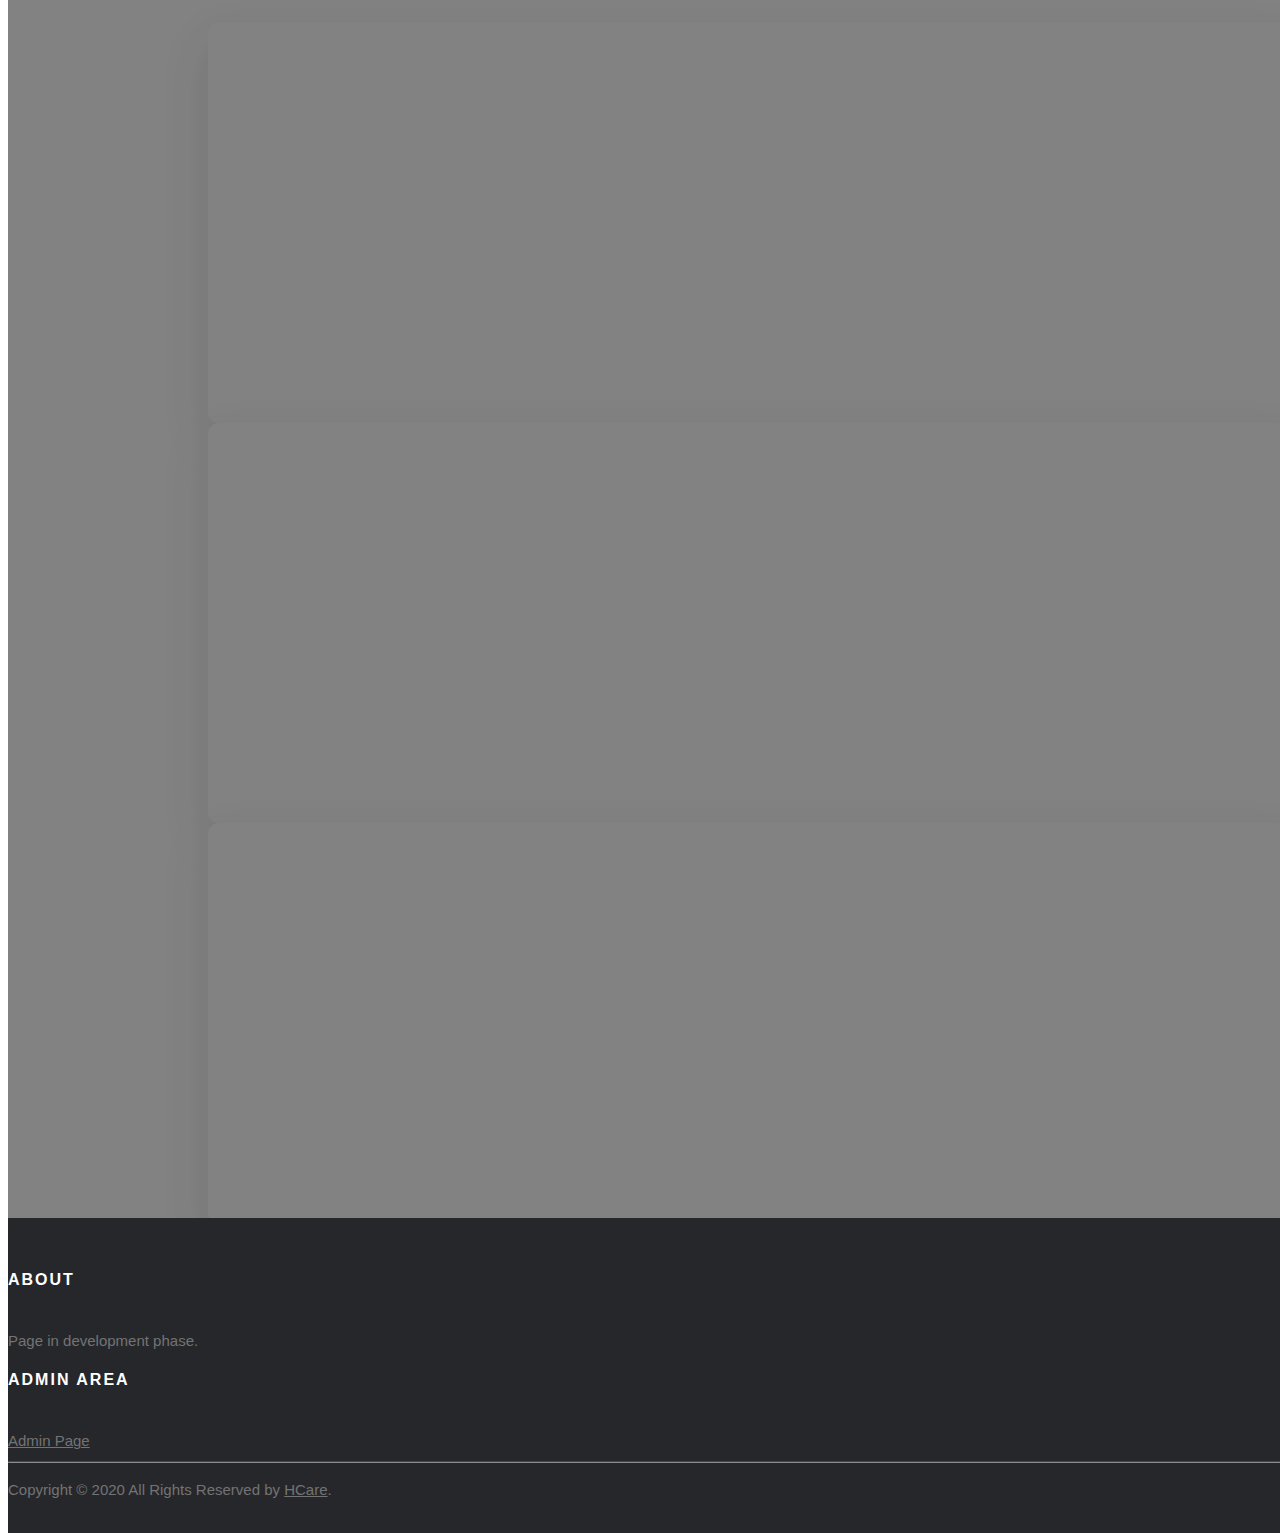
==== commit f4f64efb: "Criação do User Profile + bug fix" ====
--- a/index.html
+++ b/index.html
@@ -14,187 +14,200 @@
 </head>
 
 <body>
-    <div id="myModal" class="modal">
-        <div class="modal-content">
+    <div id="page-container">
+        <div id="content-wrap">
+            <div id="myModal" class="modal">
+                <div class="modal-content">
+                    <div class="container">
+                        <div class="row">
+                            <div class="col-lg-12">
+                                <div style=" text-align: right">
+                                    <i class="closeModal fa fa-times"></i>
+                                </div>
+                                <form id="loginForm" role="form">
+                                    <div class="col form-group br-radius-zero">
+                                        <label>Your email </label>
+                                        <input type="text" id="loginEmail" class="form-control" placeholder="" required>
+                                    </div>
+
+                                    <div class="col form-group br-radius-zero">
+                                        <label>Your password</label>
+                                        <input type="password" id="loginPassword" class="form-control" placeholder=""
+                                            required>
+                                    </div>
+
+                                    <div class="col form-group br-radius-zero">
+                                        <div id="loginMessage"></div>
+                                        <button type="submit" class="btn btn-primary btn-block"> Login </button>
+                                    </div>
+                                </form>
+                            </div>
+                        </div>
+
+                    </div>
+                </div>
+            </div>
+
+            <nav class="navbar navbar-expand-md navbar-light bg-light">
+                <a href="index.html" class="navbar-brand">
+                    <img src="img/logo.png" height="45" alt="Logo">
+                </a>
+                <button type="button" class="navbar-toggler" data-toggle="collapse" data-target="#navbarCollapse">
+                    <span class="navbar-toggler-icon"></span>
+                </button>
+
+                <div class="collapse navbar-collapse" id="navbarCollapse">
+                    <div class="navbar-nav">
+                        <a href="index.html" class="nav-item nav-link active">Home</a>
+                        <a href="searchdoctor.html" id="searchDoctoNavLink" class="nav-item nav-link"></a>
+                    </div>
+                    <div class="navbar-nav ml-auto">
+                        <a href="#" id="loginStatusNavLink" class="nav-item nav-link visible"></a>
+                        <a href="register.html" id="registerNavLink" class="nav-item nav-link"></a>
+                        <a href="userProfile.html" id="userProfileNavLink" class="nav-item nav-link"></a>
+                    </div>
+                </div>
+            </nav>
+
+            <div id="customCarousel" class="carousel slide" data-ride="carousel">
+                <div class="carousel-inner">
+                    <div class="carousel-item active">
+                        <img class="d-block w-100" src="img/slider/slider-1.jpg" alt="First slide">
+                        <div class="carousel-caption d-none d-md-block">
+                            <h1>Search a specialized doctor</h1>
+                            <h5>We have all areas available online</h5>
+                        </div>
+                    </div>
+                    <div class="carousel-item">
+                        <img class="d-block w-100" src="img/slider/slider-2.jpg" alt="Second slide">
+                        <div class="carousel-caption d-none d-md-block">
+                            <h1>You can book an appointment</h1>
+                            <h5>And stay safe at home</h5>
+                        </div>
+                    </div>
+                    <div class="carousel-item">
+                        <img class="d-block w-100" src="img/slider/slider-3.jpg" alt="Third slide">
+                        <div class="carousel-caption d-none d-md-block">
+                            <h1>Online medical prescription and recipes</h1>
+                            <h5>All of them stored in your account</h5>
+                        </div>
+                    </div>
+                </div>
+                <a class="carousel-control-prev" href="#customCarousel" role="button" data-slide="prev">
+                    <span class="carousel-control-prev-icon" aria-hidden="true"></span>
+                    <span class="sr-only">Previous</span>
+                </a>
+                <a class="carousel-control-next" href="#customCarousel" role="button" data-slide="next">
+                    <span class="carousel-control-next-icon" aria-hidden="true"></span>
+                    <span class="sr-only">Next</span>
+                </a>
+            </div>
+
+            <div class="container" style="margin-top: 30px;">
+                <hr>
+                <div class="row">
+                    <div class="col-md-12 text-center" style="margin-bottom: 30px;">
+                        <h1>Why should you choose HCare?</h1>
+                    </div>
+                </div>
+                <div class="row">
+                    <div class="col-lg-4  text-center">
+                        <img class="rounded-circle" src="img/icons/convinience.png" width="140" height="140">
+                        <h2>Convinience</h2>
+                        <p>Taking a child or an elderly relative to an hospital is not always easy. Wait safely in your
+                            house.</p>
+                    </div>
+                    <div class="col-lg-4  text-center">
+                        <img class="rounded-circle" src="img/icons/efficiency.png" width="140" height="140">
+                        <h2>Efficiency</h2>
+                        <p>No more waiting hours in a hospital emergency department. We save you time.</p>
+                    </div>
+                    <div class="col-lg-4  text-center">
+                        <img class="rounded-circle" src="img/icons/privacy.png" width="140" height="140">
+                        <h2>Privacy</h2>
+                        <p>Visits are convenient, private and secure. Protection of your personal information is our
+                            priority.</p>
+                    </div>
+                </div>
+            </div>
+
+            <div class="container" style="margin-top: 60px;margin-bottom: 60px;">
+                <hr>
+                <div class="row">
+                    <div class="col-md-12 text-center" style="margin-bottom: 30px;">
+                        <h1>Licensed, qualified doctors</h1>
+                    </div>
+                </div>
+
+                <div class="row">
+                    <div class="card customCard col-md-3 mx-auto">
+                        <div class="box">
+                            <div class="img">
+                                <img src="img/doctors/1.png">
+                            </div>
+                            <h2>Doctor James<br><span>M.D. Pediatrics</span></h2>
+                            <p> "I strongly believe in the HCare mindset of providing exceptional care to patients in
+                                the
+                                comfort of their homes."</p>
+                        </div>
+                    </div>
+
+                    <div class="card customCard col-md-3 mx-auto">
+                        <div class="box">
+                            <div class="img">
+                                <img src="img/doctors/2.png">
+                            </div>
+                            <h2>Doctor Claire<br><span>D.O Psychiatry</span></h2>
+                            <p> "I joined HCare so that I could provide personalized, quality care in an environment
+                                where a
+                                child feels safe and comfortable."</p>
+                        </div>
+                    </div>
+
+                    <div class="card customCard col-md-3 mx-auto">
+                        <div class="box">
+                            <div class="img">
+                                <img src="img/doctors/3.png">
+                            </div>
+                            <h2>Doctor Ayden<br><span>M.D. Family Medicine</span></h2>
+                            <p> "I went into the field of medicine in order to use my gifts of curiosity and
+                                intelligence
+                                for the service of others."</p>
+                        </div>
+                    </div>
+                </div>
+            </div>
+        </div>
+
+        <footer class="customFooter">
             <div class="container">
                 <div class="row">
-                    <div class="col-lg-12">
-                        <div style=" text-align: right">
-                            <i class="closeModal fa fa-times"></i>
-                        </div>
-                        <form id="loginForm" role="form">
-                            <div class="col form-group br-radius-zero">
-                                <label>Your email </label>
-                                <input type="text" id="loginEmail" class="form-control" placeholder="" required>
-                            </div>
-
-                            <div class="col form-group br-radius-zero">
-                                <label>Your password</label>
-                                <input type="password" id="loginPassword" class="form-control" placeholder="" required>
-                            </div>
-
-                            <div class="col form-group br-radius-zero">
-                                <div id="loginMessage"></div>
-                                <button type="submit" class="btn btn-primary btn-block"> Login </button>
-                            </div>
-                        </form>
-                    </div>
-                </div>
-
-            </div>
-        </div>
+                    <div class="col-md-12">
+                        <h6>About</h6>
+                        <p class="text-justify">Page in development phase.</p>
+                    </div>
+                    <div class="col-md-12">
+                        <h6>Admin Area</h6>
+                        <a href="admin.html" class="text-justify">Admin Page</a>
+                    </div>
+                </div>
+                <hr>
+            </div>
+            <div class="container">
+                <div class="row">
+                    <div class="col-md-12">
+                        <p class="copyright-text">Copyright &copy; 2020 All Rights Reserved by
+                            <a href="#">HCare</a>.
+                        </p>
+                    </div>
+                </div>
+            </div>
+        </footer>
+
+        <script src="js/lib/jquery.min.js"></script>
+        <script src="js/lib/bootstrap.min.js"></script>
+        <script type="module" src="js/App.js"></script>
     </div>
-
-    <nav class="navbar navbar-expand-md navbar-light bg-light">
-        <a href="index.html" class="navbar-brand">
-            <img src="img/logo.png" height="45" alt="Logo">
-        </a>
-        <button type="button" class="navbar-toggler" data-toggle="collapse" data-target="#navbarCollapse">
-            <span class="navbar-toggler-icon"></span>
-        </button>
-
-        <div class="collapse navbar-collapse" id="navbarCollapse">
-            <div class="navbar-nav">
-                <a href="index.html" class="nav-item nav-link active">Home</a>
-                <a href="searchdoctor.html" class="nav-item nav-link">Search Doctor </a>
-            </div>
-            <div class="navbar-nav ml-auto">
-                <a href="#" id="loginStatusNavLink" class="nav-item nav-link visible"></a>
-                <a href="register.html" id="registerNavLink" class="nav-item nav-link"></a>
-                <a href="editProfile.html" id="editProfileNavLink" class="nav-item nav-link"></a>
-            </div>
-        </div>
-    </nav>
-
-    <div id="customCarousel" class="carousel slide" data-ride="carousel">
-        <div class="carousel-inner">
-            <div class="carousel-item active">
-                <img class="d-block w-100" src="img/slider/slider-1.jpg" alt="First slide">
-                <div class="carousel-caption d-none d-md-block">
-                    <h1>Search a specialized doctor</h1>
-                    <h5>We have all areas available online</h5>
-                </div>
-            </div>
-            <div class="carousel-item">
-                <img class="d-block w-100" src="img/slider/slider-2.jpg" alt="Second slide">
-                <div class="carousel-caption d-none d-md-block">
-                    <h1>You can book an appointment</h1>
-                    <h5>And stay safe at home</h5>
-                </div>
-            </div>
-            <div class="carousel-item">
-                <img class="d-block w-100" src="img/slider/slider-3.jpg" alt="Third slide">
-                <div class="carousel-caption d-none d-md-block">
-                    <h1>Online medical prescription and recipes</h1>
-                    <h5>All of them stored in your account</h5>
-                </div>
-            </div>
-        </div>
-        <a class="carousel-control-prev" href="#customCarousel" role="button" data-slide="prev">
-            <span class="carousel-control-prev-icon" aria-hidden="true"></span>
-            <span class="sr-only">Previous</span>
-        </a>
-        <a class="carousel-control-next" href="#customCarousel" role="button" data-slide="next">
-            <span class="carousel-control-next-icon" aria-hidden="true"></span>
-            <span class="sr-only">Next</span>
-        </a>
-    </div>
-
-    <div class="container" style="margin-top: 30px;">
-        <hr>
-        <div class="row">
-            <div class="col-md-12 text-center" style="margin-bottom: 30px;">
-                <h1>Why should you choose HCare?</h1>
-            </div>
-        </div>
-        <div class="row">
-            <div class="col-lg-4  text-center">
-                <img class="rounded-circle" src="img/icons/convinience.png" width="140" height="140">
-                <h2>Convinience</h2>
-                <p>Taking a child or an elderly relative to an hospital is not always easy. Wait safely in your house.</p>
-            </div>
-            <div class="col-lg-4  text-center">
-                <img class="rounded-circle" src="img/icons/efficiency.png" width="140" height="140">
-                <h2>Efficiency</h2>
-                <p>No more waiting hours in a hospital emergency department. We save you time.</p>
-            </div>
-            <div class="col-lg-4  text-center">
-                <img class="rounded-circle" src="img/icons/privacy.png" width="140" height="140">
-                <h2>Privacy</h2>
-                <p>Visits are convenient, private and secure. Protection of your personal information is our priority.</p>
-            </div>
-        </div>
-    </div>
-
-    <div class="container" style="margin-top: 60px;margin-bottom: 60px;">
-        <hr>
-        <div class="row">
-            <div class="col-md-12 text-center" style="margin-bottom: 30px;">
-                <h1>Licensed, qualified doctors</h1>
-            </div>
-        </div>
-
-        <div class="row">
-            <div class="card customCard col-md-3 mx-auto">
-                <div class="box">
-                    <div class="img">
-                        <img src="img/doctors/1.png">
-                    </div>
-                    <h2>Doctor James<br><span>M.D. Pediatrics</span></h2>
-                    <p> "I strongly believe in the HCare mindset of providing exceptional care to patients in the comfort of their homes."</p>
-                </div>
-            </div>
-
-            <div class="card customCard col-md-3 mx-auto">
-                <div class="box">
-                    <div class="img">
-                        <img src="img/doctors/2.png">
-                    </div>
-                    <h2>Doctor Claire<br><span>D.O Psychiatry</span></h2>
-                    <p> "I joined HCare so that I could provide personalized, quality care in an environment where a child feels safe and comfortable."</p>
-                </div>
-            </div>
-
-            <div class="card customCard col-md-3 mx-auto">
-                <div class="box">
-                    <div class="img">
-                        <img src="img/doctors/3.png">
-                    </div>
-                    <h2>Doctor Ayden<br><span>M.D. Family Medicine</span></h2>
-                    <p> "I went into the field of medicine in order to use my gifts of curiosity and intelligence for the service of others."</p>
-                </div>
-            </div>
-        </div>
-    </div>
-
-    <footer class="customFooter">
-        <div class="container">
-            <div class="row">
-                <div class="col-md-12">
-                    <h6>About</h6>
-                    <p class="text-justify">Page in development phase.</p>
-                </div>
-                <div class="col-md-12">
-                    <h6>Admin Area</h6>
-                    <a href="admin.html" class="text-justify">Admin Page</a>
-                </div>
-            </div>
-            <hr>
-        </div>
-        <div class="container">
-            <div class="row">
-                <div class="col-md-12">
-                    <p class="copyright-text">Copyright &copy; 2020 All Rights Reserved by
-                        <a href="#">HCare</a>.
-                    </p>
-                </div>
-            </div>
-        </div>
-    </footer>
-
-    <script src="js/lib/jquery.min.js"></script>
-    <script src="js/lib/bootstrap.min.js"></script>
-    <script type="module" src="js/App.js"></script>
 </body>
 
 </html>--- a/css/custom.css
+++ b/css/custom.css
@@ -3,6 +3,16 @@
 body {
     font-family: 'Open Sans', sans-serif;
 }
+
+/* ################ FOOTER AND MAIN PAGE ################ */
+#page-container {
+    position: relative;
+    min-height: 100vh;
+  }
+
+  #content-wrap {
+    padding-bottom: 250px;    /* custom Footer height */
+  }
 
 /* ################ MAIN PAGE ################ */
 
@@ -344,6 +354,10 @@
     font-size: 15px;
     line-height: 24px;
     color: #737373;
+    height: 250px;
+    position: absolute;
+    bottom: 0;
+    width: 100%;
 }
 
 .customFooter hr {
